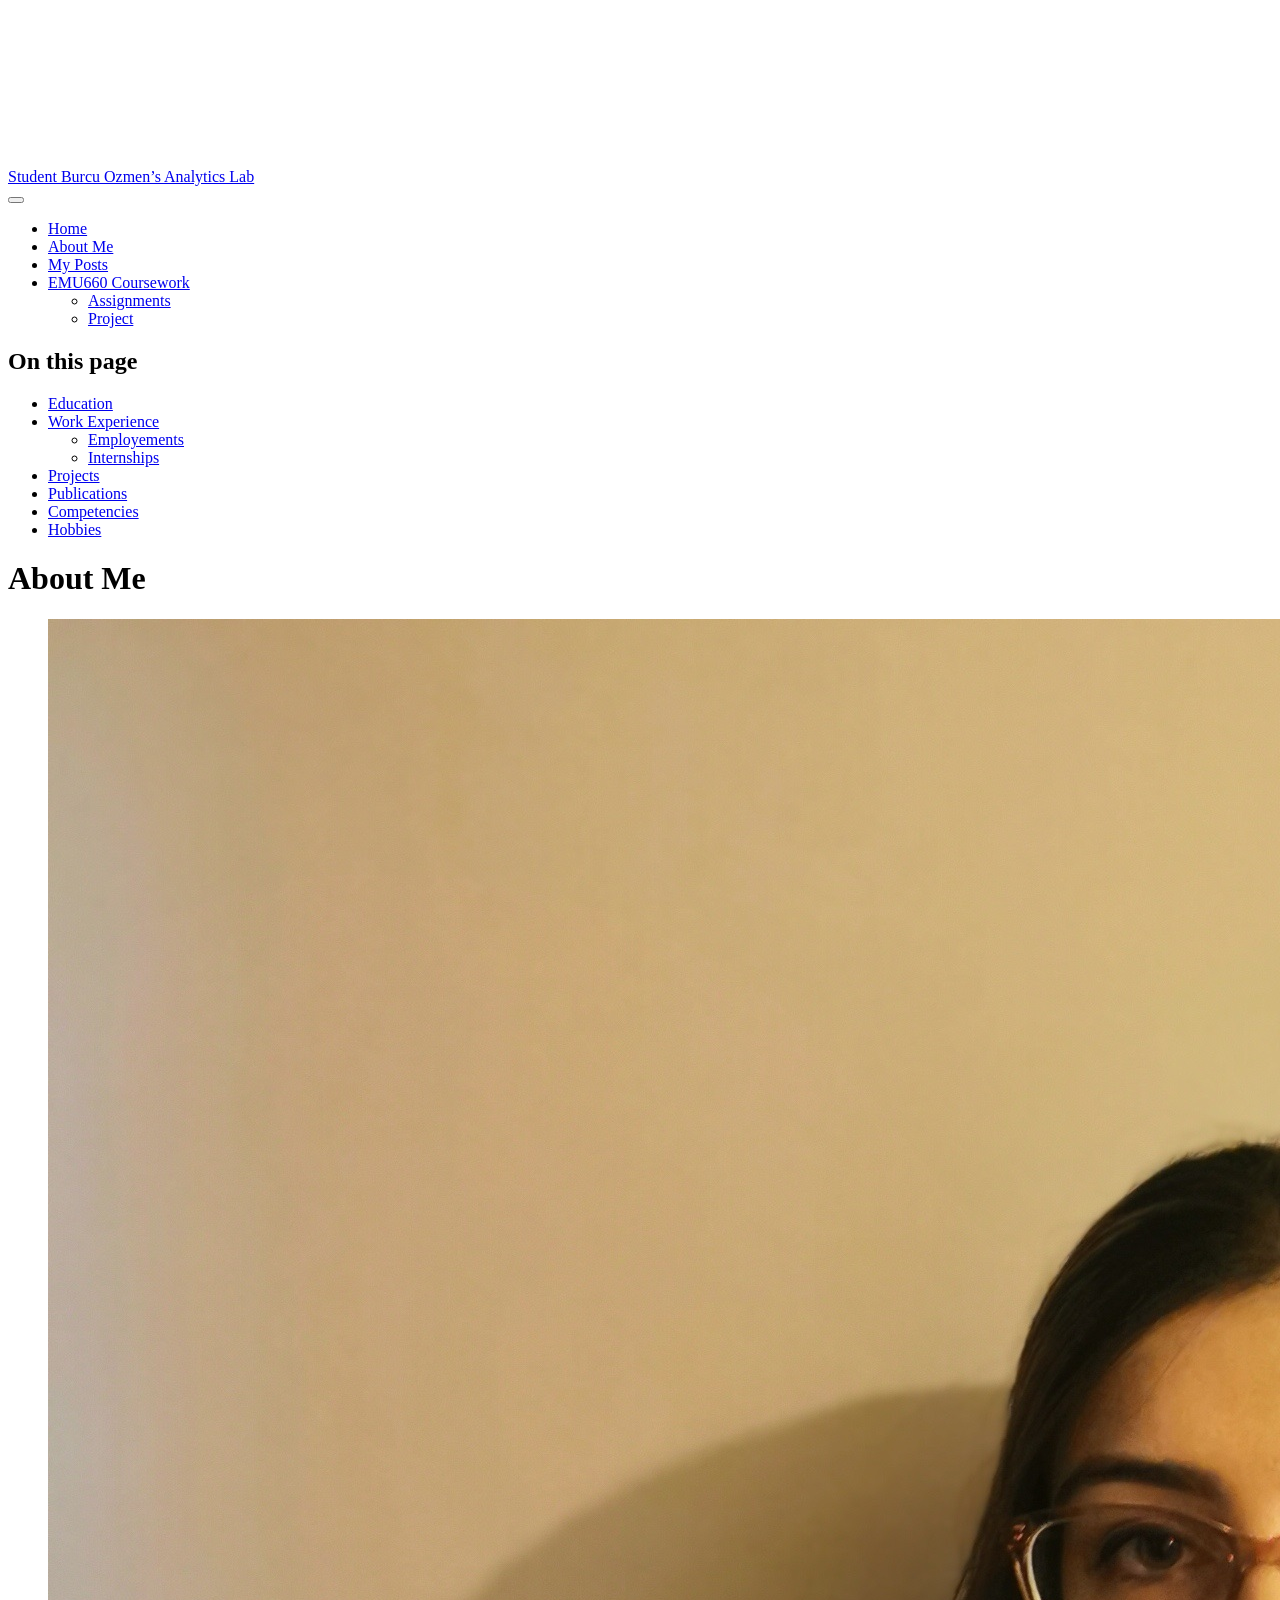
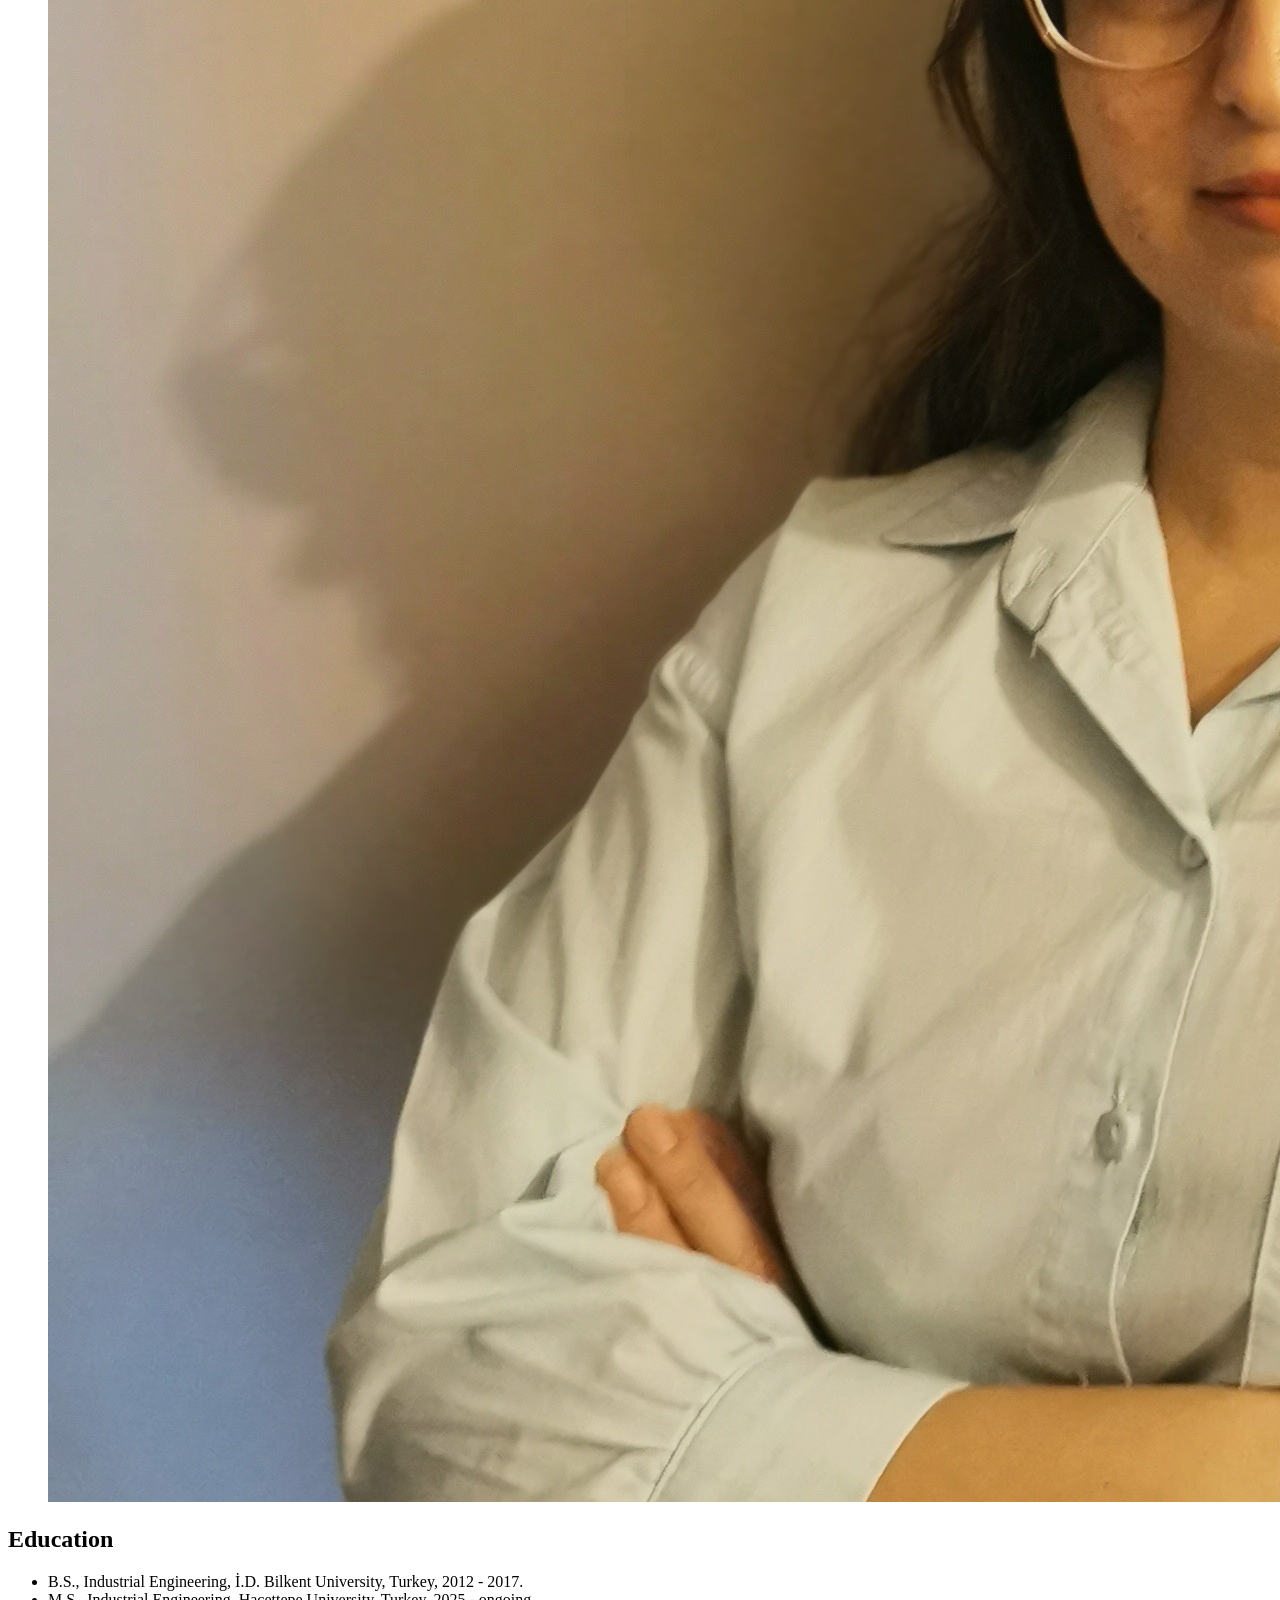
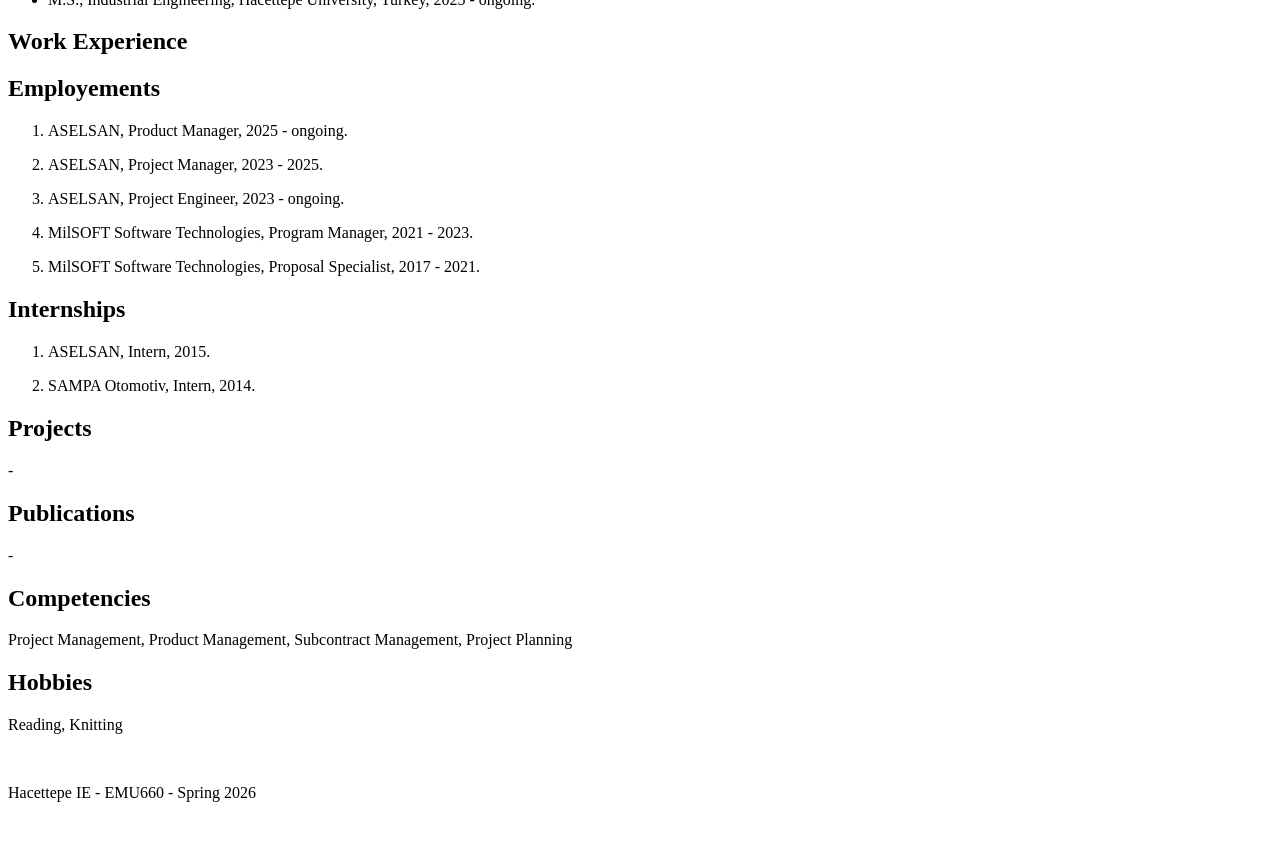
==== docs/about.html @ 6124fc58 "assignment-1 güncellendi." ====
<!DOCTYPE html>
<html xmlns="http://www.w3.org/1999/xhtml" lang="en" xml:lang="en"><head>

<meta charset="utf-8">
<meta name="generator" content="quarto-1.8.25">

<meta name="viewport" content="width=device-width, initial-scale=1.0, user-scalable=yes">


<title>About Me – Student Burcu Ozmen’s Analytics Lab</title>
<style>
code{white-space: pre-wrap;}
span.smallcaps{font-variant: small-caps;}
div.columns{display: flex; gap: min(4vw, 1.5em);}
div.column{flex: auto; overflow-x: auto;}
div.hanging-indent{margin-left: 1.5em; text-indent: -1.5em;}
ul.task-list{list-style: none;}
ul.task-list li input[type="checkbox"] {
  width: 0.8em;
  margin: 0 0.8em 0.2em -1em; /* quarto-specific, see https://github.com/quarto-dev/quarto-cli/issues/4556 */ 
  vertical-align: middle;
}
</style>


<script src="site_libs/quarto-nav/quarto-nav.js"></script>
<script src="site_libs/quarto-nav/headroom.min.js"></script>
<script src="site_libs/clipboard/clipboard.min.js"></script>
<script src="site_libs/quarto-search/autocomplete.umd.js"></script>
<script src="site_libs/quarto-search/fuse.min.js"></script>
<script src="site_libs/quarto-search/quarto-search.js"></script>
<meta name="quarto:offset" content="./">
<script src="site_libs/quarto-html/quarto.js" type="module"></script>
<script src="site_libs/quarto-html/tabsets/tabsets.js" type="module"></script>
<script src="site_libs/quarto-html/axe/axe-check.js" type="module"></script>
<script src="site_libs/quarto-html/popper.min.js"></script>
<script src="site_libs/quarto-html/tippy.umd.min.js"></script>
<script src="site_libs/quarto-html/anchor.min.js"></script>
<link href="site_libs/quarto-html/tippy.css" rel="stylesheet">
<link href="site_libs/quarto-html/quarto-syntax-highlighting-7b89279ff1a6dce999919e0e67d4d9ec.css" rel="stylesheet" class="quarto-color-scheme" id="quarto-text-highlighting-styles">
<link href="site_libs/quarto-html/quarto-syntax-highlighting-dark-707d8167ce6003fca903bfe2be84ab7f.css" rel="stylesheet" class="quarto-color-scheme quarto-color-alternate" id="quarto-text-highlighting-styles">
<link href="site_libs/quarto-html/quarto-syntax-highlighting-7b89279ff1a6dce999919e0e67d4d9ec.css" rel="stylesheet" class="quarto-color-scheme-extra" id="quarto-text-highlighting-styles">
<script src="site_libs/bootstrap/bootstrap.min.js"></script>
<link href="site_libs/bootstrap/bootstrap-icons.css" rel="stylesheet">
<link href="site_libs/bootstrap/bootstrap-1ad0f03c594c87442cb55288c21e62d7.min.css" rel="stylesheet" append-hash="true" class="quarto-color-scheme" id="quarto-bootstrap" data-mode="light">
<link href="site_libs/bootstrap/bootstrap-dark-dfcfe1648b2bc2d0b9b9af5afe7144f6.min.css" rel="stylesheet" append-hash="true" class="quarto-color-scheme quarto-color-alternate" id="quarto-bootstrap" data-mode="dark">
<link href="site_libs/bootstrap/bootstrap-1ad0f03c594c87442cb55288c21e62d7.min.css" rel="stylesheet" append-hash="true" class="quarto-color-scheme-extra" id="quarto-bootstrap" data-mode="light">
<script id="quarto-search-options" type="application/json">{
  "location": "navbar",
  "copy-button": false,
  "collapse-after": 3,
  "panel-placement": "end",
  "type": "overlay",
  "limit": 50,
  "keyboard-shortcut": [
    "f",
    "/",
    "s"
  ],
  "show-item-context": false,
  "language": {
    "search-no-results-text": "No results",
    "search-matching-documents-text": "matching documents",
    "search-copy-link-title": "Copy link to search",
    "search-hide-matches-text": "Hide additional matches",
    "search-more-match-text": "more match in this document",
    "search-more-matches-text": "more matches in this document",
    "search-clear-button-title": "Clear",
    "search-text-placeholder": "",
    "search-detached-cancel-button-title": "Cancel",
    "search-submit-button-title": "Submit",
    "search-label": "Search"
  }
}</script>


<link rel="stylesheet" href="styles.css">
</head>

<body class="docked nav-fixed quarto-light"><script id="quarto-html-before-body" type="application/javascript">
    const toggleBodyColorMode = (bsSheetEl) => {
      const mode = bsSheetEl.getAttribute("data-mode");
      const bodyEl = window.document.querySelector("body");
      if (mode === "dark") {
        bodyEl.classList.add("quarto-dark");
        bodyEl.classList.remove("quarto-light");
      } else {
        bodyEl.classList.add("quarto-light");
        bodyEl.classList.remove("quarto-dark");
      }
    }
    const toggleBodyColorPrimary = () => {
      const bsSheetEl = window.document.querySelector("link#quarto-bootstrap:not([rel=disabled-stylesheet])");
      if (bsSheetEl) {
        toggleBodyColorMode(bsSheetEl);
      }
    }
    const setColorSchemeToggle = (alternate) => {
      const toggles = window.document.querySelectorAll('.quarto-color-scheme-toggle');
      for (let i=0; i < toggles.length; i++) {
        const toggle = toggles[i];
        if (toggle) {
          if (alternate) {
            toggle.classList.add("alternate");
          } else {
            toggle.classList.remove("alternate");
          }
        }
      }
    };
    const toggleColorMode = (alternate) => {
      // Switch the stylesheets
      const primaryStylesheets = window.document.querySelectorAll('link.quarto-color-scheme:not(.quarto-color-alternate)');
      const alternateStylesheets = window.document.querySelectorAll('link.quarto-color-scheme.quarto-color-alternate');
      manageTransitions('#quarto-margin-sidebar .nav-link', false);
      if (alternate) {
        // note: dark is layered on light, we don't disable primary!
        enableStylesheet(alternateStylesheets);
        for (const sheetNode of alternateStylesheets) {
          if (sheetNode.id === "quarto-bootstrap") {
            toggleBodyColorMode(sheetNode);
          }
        }
      } else {
        disableStylesheet(alternateStylesheets);
        enableStylesheet(primaryStylesheets)
        toggleBodyColorPrimary();
      }
      manageTransitions('#quarto-margin-sidebar .nav-link', true);
      // Switch the toggles
      setColorSchemeToggle(alternate)
      // Hack to workaround the fact that safari doesn't
      // properly recolor the scrollbar when toggling (#1455)
      if (navigator.userAgent.indexOf('Safari') > 0 && navigator.userAgent.indexOf('Chrome') == -1) {
        manageTransitions("body", false);
        window.scrollTo(0, 1);
        setTimeout(() => {
          window.scrollTo(0, 0);
          manageTransitions("body", true);
        }, 40);
      }
    }
    const disableStylesheet = (stylesheets) => {
      for (let i=0; i < stylesheets.length; i++) {
        const stylesheet = stylesheets[i];
        stylesheet.rel = 'disabled-stylesheet';
      }
    }
    const enableStylesheet = (stylesheets) => {
      for (let i=0; i < stylesheets.length; i++) {
        const stylesheet = stylesheets[i];
        if(stylesheet.rel !== 'stylesheet') { // for Chrome, which will still FOUC without this check
          stylesheet.rel = 'stylesheet';
        }
      }
    }
    const manageTransitions = (selector, allowTransitions) => {
      const els = window.document.querySelectorAll(selector);
      for (let i=0; i < els.length; i++) {
        const el = els[i];
        if (allowTransitions) {
          el.classList.remove('notransition');
        } else {
          el.classList.add('notransition');
        }
      }
    }
    const isFileUrl = () => {
      return window.location.protocol === 'file:';
    }
    const hasAlternateSentinel = () => {
      let styleSentinel = getColorSchemeSentinel();
      if (styleSentinel !== null) {
        return styleSentinel === "alternate";
      } else {
        return false;
      }
    }
    const setStyleSentinel = (alternate) => {
      const value = alternate ? "alternate" : "default";
      if (!isFileUrl()) {
        window.localStorage.setItem("quarto-color-scheme", value);
      } else {
        localAlternateSentinel = value;
      }
    }
    const getColorSchemeSentinel = () => {
      if (!isFileUrl()) {
        const storageValue = window.localStorage.getItem("quarto-color-scheme");
        return storageValue != null ? storageValue : localAlternateSentinel;
      } else {
        return localAlternateSentinel;
      }
    }
    const toggleGiscusIfUsed = (isAlternate, darkModeDefault) => {
      const baseTheme = document.querySelector('#giscus-base-theme')?.value ?? 'light';
      const alternateTheme = document.querySelector('#giscus-alt-theme')?.value ?? 'dark';
      let newTheme = '';
      if(authorPrefersDark) {
        newTheme = isAlternate ? baseTheme : alternateTheme;
      } else {
        newTheme = isAlternate ? alternateTheme : baseTheme;
      }
      const changeGiscusTheme = () => {
        // From: https://github.com/giscus/giscus/issues/336
        const sendMessage = (message) => {
          const iframe = document.querySelector('iframe.giscus-frame');
          if (!iframe) return;
          iframe.contentWindow.postMessage({ giscus: message }, 'https://giscus.app');
        }
        sendMessage({
          setConfig: {
            theme: newTheme
          }
        });
      }
      const isGiscussLoaded = window.document.querySelector('iframe.giscus-frame') !== null;
      if (isGiscussLoaded) {
        changeGiscusTheme();
      }
    };
    const authorPrefersDark = false;
    const darkModeDefault = authorPrefersDark;
      document.querySelector('link#quarto-text-highlighting-styles.quarto-color-scheme-extra').rel = 'disabled-stylesheet';
      document.querySelector('link#quarto-bootstrap.quarto-color-scheme-extra').rel = 'disabled-stylesheet';
    let localAlternateSentinel = darkModeDefault ? 'alternate' : 'default';
    // Dark / light mode switch
    window.quartoToggleColorScheme = () => {
      // Read the current dark / light value
      let toAlternate = !hasAlternateSentinel();
      toggleColorMode(toAlternate);
      setStyleSentinel(toAlternate);
      toggleGiscusIfUsed(toAlternate, darkModeDefault);
      window.dispatchEvent(new Event('resize'));
    };
    // Switch to dark mode if need be
    if (hasAlternateSentinel()) {
      toggleColorMode(true);
    } else {
      toggleColorMode(false);
    }
  </script>

<div id="quarto-search-results"></div>
  <header id="quarto-header" class="headroom fixed-top">
    <nav class="navbar navbar-expand-lg " data-bs-theme="dark">
      <div class="navbar-container container-fluid">
      <div class="navbar-brand-container mx-auto">
    <a href="./index.html" class="navbar-brand navbar-brand-logo">
    </a>
    <a class="navbar-brand" href="./index.html">
    <span class="navbar-title">Student Burcu Ozmen’s Analytics Lab</span>
    </a>
  </div>
            <div id="quarto-search" class="" title="Search"></div>
          <button class="navbar-toggler" type="button" data-bs-toggle="collapse" data-bs-target="#navbarCollapse" aria-controls="navbarCollapse" role="menu" aria-expanded="false" aria-label="Toggle navigation" onclick="if (window.quartoToggleHeadroom) { window.quartoToggleHeadroom(); }">
  <span class="navbar-toggler-icon"></span>
</button>
          <div class="collapse navbar-collapse" id="navbarCollapse">
            <ul class="navbar-nav navbar-nav-scroll me-auto">
  <li class="nav-item">
    <a class="nav-link" href="./index.html"> 
<span class="menu-text">Home</span></a>
  </li>  
  <li class="nav-item">
    <a class="nav-link active" href="./about.html" aria-current="page"> 
<span class="menu-text">About Me</span></a>
  </li>  
  <li class="nav-item">
    <a class="nav-link" href="./posts.html"> 
<span class="menu-text">My Posts</span></a>
  </li>  
  <li class="nav-item dropdown ">
    <a class="nav-link dropdown-toggle" href="#" id="nav-menu-emu660-coursework" role="link" data-bs-toggle="dropdown" aria-expanded="false">
 <span class="menu-text">EMU660 Coursework</span>
    </a>
    <ul class="dropdown-menu" aria-labelledby="nav-menu-emu660-coursework">    
        <li>
    <a class="dropdown-item" href="./assignments.html">
 <span class="dropdown-text">Assignments</span></a>
  </li>  
        <li>
    <a class="dropdown-item" href="./project.html">
 <span class="dropdown-text">Project</span></a>
  </li>  
    </ul>
  </li>
</ul>
          </div> <!-- /navcollapse -->
            <div class="quarto-navbar-tools tools-wide">
    <a href="https://github.com/BurcuuOzmenn" title="" class="quarto-navigation-tool px-1" aria-label=""><i class="bi bi-github"></i></a>
    <a href="https://linkedin.com/in/burcuozmen" title="" class="quarto-navigation-tool px-1" aria-label=""><i class="bi bi-linkedin"></i></a>
  <a href="" class="quarto-color-scheme-toggle quarto-navigation-tool  px-1" onclick="window.quartoToggleColorScheme(); return false;" title="Toggle dark mode"><i class="bi"></i></a>
</div>
      </div> <!-- /container-fluid -->
    </nav>
</header>
<!-- content -->
<div id="quarto-content" class="quarto-container page-columns page-rows-contents page-layout-article page-navbar">
<!-- sidebar -->
  <nav id="quarto-sidebar" class="sidebar collapse collapse-horizontal quarto-sidebar-collapse-item sidebar-navigation docked overflow-auto">
    <nav id="TOC" role="doc-toc" class="toc-active">
    <h2 id="toc-title">On this page</h2>
   
  <ul>
  <li><a href="#education" id="toc-education" class="nav-link active" data-scroll-target="#education">Education</a></li>
  <li><a href="#work-experience" id="toc-work-experience" class="nav-link" data-scroll-target="#work-experience">Work Experience</a>
  <ul class="collapse">
  <li><a href="#employements" id="toc-employements" class="nav-link" data-scroll-target="#employements">Employements</a></li>
  <li><a href="#internships" id="toc-internships" class="nav-link" data-scroll-target="#internships">Internships</a></li>
  </ul></li>
  <li><a href="#projects" id="toc-projects" class="nav-link" data-scroll-target="#projects">Projects</a></li>
  <li><a href="#publications" id="toc-publications" class="nav-link" data-scroll-target="#publications">Publications</a></li>
  <li><a href="#competencies" id="toc-competencies" class="nav-link" data-scroll-target="#competencies">Competencies</a></li>
  <li><a href="#hobbies" id="toc-hobbies" class="nav-link" data-scroll-target="#hobbies">Hobbies</a></li>
  </ul>
</nav>
</nav>
<div id="quarto-sidebar-glass" class="quarto-sidebar-collapse-item" data-bs-toggle="collapse" data-bs-target=".quarto-sidebar-collapse-item"></div>
<!-- margin-sidebar -->
    <div id="quarto-margin-sidebar" class="sidebar margin-sidebar zindex-bottom">
    </div>
<!-- main -->
<main class="content" id="quarto-document-content">


<header id="title-block-header" class="quarto-title-block default">
<div class="quarto-title">
<h1 class="title">About Me</h1>
</div>



<div class="quarto-title-meta">

    
  
    
  </div>
  


</header>


<div class="quarto-figure quarto-figure-center">
<figure class="figure">
<p><img src="images/foto.jpg" class="img-fluid quarto-figure quarto-figure-center figure-img"></p>
</figure>
</div>
<section id="education" class="level1">
<h1>Education</h1>
<ul>
<li>B.S., Industrial Engineering, İ.D. Bilkent University, Turkey, 2012 - 2017.</li>
<li>M.S., Industrial Engineering, Hacettepe University, Turkey, 2025 - ongoing.</li>
</ul>
</section>
<section id="work-experience" class="level1">
<h1>Work Experience</h1>
<section id="employements" class="level2">
<h2 class="anchored" data-anchor-id="employements">Employements</h2>
<ol type="1">
<li><p>ASELSAN, Product Manager, 2025 - ongoing.</p></li>
<li><p>ASELSAN, Project Manager, 2023 - 2025.</p></li>
<li><p>ASELSAN, Project Engineer, 2023 - ongoing.</p></li>
<li><p>MilSOFT Software Technologies, Program Manager, 2021 - 2023.</p></li>
<li><p>MilSOFT Software Technologies, Proposal Specialist, 2017 - 2021.</p></li>
</ol>
</section>
<section id="internships" class="level2">
<h2 class="anchored" data-anchor-id="internships">Internships</h2>
<ol type="1">
<li><p>ASELSAN, Intern, 2015.</p></li>
<li><p>SAMPA Otomotiv, Intern, 2014.</p></li>
</ol>
</section>
</section>
<section id="projects" class="level1">
<h1>Projects</h1>
<p>-</p>
</section>
<section id="publications" class="level1">
<h1>Publications</h1>
<p>-</p>
</section>
<section id="competencies" class="level1">
<h1>Competencies</h1>
<p>Project Management, Product Management, Subcontract Management, Project Planning</p>
</section>
<section id="hobbies" class="level1">
<h1>Hobbies</h1>
<p>Reading, Knitting</p>


</section>

<a onclick="window.scrollTo(0, 0); return false;" role="button" id="quarto-back-to-top"><i class="bi bi-arrow-up"></i> Back to top</a></main> <!-- /main -->
<script id="quarto-html-after-body" type="application/javascript">
  window.document.addEventListener("DOMContentLoaded", function (event) {
    // Ensure there is a toggle, if there isn't float one in the top right
    if (window.document.querySelector('.quarto-color-scheme-toggle') === null) {
      const a = window.document.createElement('a');
      a.classList.add('top-right');
      a.classList.add('quarto-color-scheme-toggle');
      a.href = "";
      a.onclick = function() { try { window.quartoToggleColorScheme(); } catch {} return false; };
      const i = window.document.createElement("i");
      i.classList.add('bi');
      a.appendChild(i);
      window.document.body.appendChild(a);
    }
    setColorSchemeToggle(hasAlternateSentinel())
    const icon = "";
    const anchorJS = new window.AnchorJS();
    anchorJS.options = {
      placement: 'right',
      icon: icon
    };
    anchorJS.add('.anchored');
    const isCodeAnnotation = (el) => {
      for (const clz of el.classList) {
        if (clz.startsWith('code-annotation-')) {                     
          return true;
        }
      }
      return false;
    }
    const onCopySuccess = function(e) {
      // button target
      const button = e.trigger;
      // don't keep focus
      button.blur();
      // flash "checked"
      button.classList.add('code-copy-button-checked');
      var currentTitle = button.getAttribute("title");
      button.setAttribute("title", "Copied!");
      let tooltip;
      if (window.bootstrap) {
        button.setAttribute("data-bs-toggle", "tooltip");
        button.setAttribute("data-bs-placement", "left");
        button.setAttribute("data-bs-title", "Copied!");
        tooltip = new bootstrap.Tooltip(button, 
          { trigger: "manual", 
            customClass: "code-copy-button-tooltip",
            offset: [0, -8]});
        tooltip.show();    
      }
      setTimeout(function() {
        if (tooltip) {
          tooltip.hide();
          button.removeAttribute("data-bs-title");
          button.removeAttribute("data-bs-toggle");
          button.removeAttribute("data-bs-placement");
        }
        button.setAttribute("title", currentTitle);
        button.classList.remove('code-copy-button-checked');
      }, 1000);
      // clear code selection
      e.clearSelection();
    }
    const getTextToCopy = function(trigger) {
      const outerScaffold = trigger.parentElement.cloneNode(true);
      const codeEl = outerScaffold.querySelector('code');
      for (const childEl of codeEl.children) {
        if (isCodeAnnotation(childEl)) {
          childEl.remove();
        }
      }
      return codeEl.innerText;
    }
    const clipboard = new window.ClipboardJS('.code-copy-button:not([data-in-quarto-modal])', {
      text: getTextToCopy
    });
    clipboard.on('success', onCopySuccess);
    if (window.document.getElementById('quarto-embedded-source-code-modal')) {
      const clipboardModal = new window.ClipboardJS('.code-copy-button[data-in-quarto-modal]', {
        text: getTextToCopy,
        container: window.document.getElementById('quarto-embedded-source-code-modal')
      });
      clipboardModal.on('success', onCopySuccess);
    }
      var localhostRegex = new RegExp(/^(?:http|https):\/\/localhost\:?[0-9]*\//);
      var mailtoRegex = new RegExp(/^mailto:/);
        var filterRegex = new RegExp('/' + window.location.host + '/');
      var isInternal = (href) => {
          return filterRegex.test(href) || localhostRegex.test(href) || mailtoRegex.test(href);
      }
      // Inspect non-navigation links and adorn them if external
     var links = window.document.querySelectorAll('a[href]:not(.nav-link):not(.navbar-brand):not(.toc-action):not(.sidebar-link):not(.sidebar-item-toggle):not(.pagination-link):not(.no-external):not([aria-hidden]):not(.dropdown-item):not(.quarto-navigation-tool):not(.about-link)');
      for (var i=0; i<links.length; i++) {
        const link = links[i];
        if (!isInternal(link.href)) {
          // undo the damage that might have been done by quarto-nav.js in the case of
          // links that we want to consider external
          if (link.dataset.originalHref !== undefined) {
            link.href = link.dataset.originalHref;
          }
        }
      }
    function tippyHover(el, contentFn, onTriggerFn, onUntriggerFn) {
      const config = {
        allowHTML: true,
        maxWidth: 500,
        delay: 100,
        arrow: false,
        appendTo: function(el) {
            return el.parentElement;
        },
        interactive: true,
        interactiveBorder: 10,
        theme: 'quarto',
        placement: 'bottom-start',
      };
      if (contentFn) {
        config.content = contentFn;
      }
      if (onTriggerFn) {
        config.onTrigger = onTriggerFn;
      }
      if (onUntriggerFn) {
        config.onUntrigger = onUntriggerFn;
      }
      window.tippy(el, config); 
    }
    const noterefs = window.document.querySelectorAll('a[role="doc-noteref"]');
    for (var i=0; i<noterefs.length; i++) {
      const ref = noterefs[i];
      tippyHover(ref, function() {
        // use id or data attribute instead here
        let href = ref.getAttribute('data-footnote-href') || ref.getAttribute('href');
        try { href = new URL(href).hash; } catch {}
        const id = href.replace(/^#\/?/, "");
        const note = window.document.getElementById(id);
        if (note) {
          return note.innerHTML;
        } else {
          return "";
        }
      });
    }
    const xrefs = window.document.querySelectorAll('a.quarto-xref');
    const processXRef = (id, note) => {
      // Strip column container classes
      const stripColumnClz = (el) => {
        el.classList.remove("page-full", "page-columns");
        if (el.children) {
          for (const child of el.children) {
            stripColumnClz(child);
          }
        }
      }
      stripColumnClz(note)
      if (id === null || id.startsWith('sec-')) {
        // Special case sections, only their first couple elements
        const container = document.createElement("div");
        if (note.children && note.children.length > 2) {
          container.appendChild(note.children[0].cloneNode(true));
          for (let i = 1; i < note.children.length; i++) {
            const child = note.children[i];
            if (child.tagName === "P" && child.innerText === "") {
              continue;
            } else {
              container.appendChild(child.cloneNode(true));
              break;
            }
          }
          if (window.Quarto?.typesetMath) {
            window.Quarto.typesetMath(container);
          }
          return container.innerHTML
        } else {
          if (window.Quarto?.typesetMath) {
            window.Quarto.typesetMath(note);
          }
          return note.innerHTML;
        }
      } else {
        // Remove any anchor links if they are present
        const anchorLink = note.querySelector('a.anchorjs-link');
        if (anchorLink) {
          anchorLink.remove();
        }
        if (window.Quarto?.typesetMath) {
          window.Quarto.typesetMath(note);
        }
        if (note.classList.contains("callout")) {
          return note.outerHTML;
        } else {
          return note.innerHTML;
        }
      }
    }
    for (var i=0; i<xrefs.length; i++) {
      const xref = xrefs[i];
      tippyHover(xref, undefined, function(instance) {
        instance.disable();
        let url = xref.getAttribute('href');
        let hash = undefined; 
        if (url.startsWith('#')) {
          hash = url;
        } else {
          try { hash = new URL(url).hash; } catch {}
        }
        if (hash) {
          const id = hash.replace(/^#\/?/, "");
          const note = window.document.getElementById(id);
          if (note !== null) {
            try {
              const html = processXRef(id, note.cloneNode(true));
              instance.setContent(html);
            } finally {
              instance.enable();
              instance.show();
            }
          } else {
            // See if we can fetch this
            fetch(url.split('#')[0])
            .then(res => res.text())
            .then(html => {
              const parser = new DOMParser();
              const htmlDoc = parser.parseFromString(html, "text/html");
              const note = htmlDoc.getElementById(id);
              if (note !== null) {
                const html = processXRef(id, note);
                instance.setContent(html);
              } 
            }).finally(() => {
              instance.enable();
              instance.show();
            });
          }
        } else {
          // See if we can fetch a full url (with no hash to target)
          // This is a special case and we should probably do some content thinning / targeting
          fetch(url)
          .then(res => res.text())
          .then(html => {
            const parser = new DOMParser();
            const htmlDoc = parser.parseFromString(html, "text/html");
            const note = htmlDoc.querySelector('main.content');
            if (note !== null) {
              // This should only happen for chapter cross references
              // (since there is no id in the URL)
              // remove the first header
              if (note.children.length > 0 && note.children[0].tagName === "HEADER") {
                note.children[0].remove();
              }
              const html = processXRef(null, note);
              instance.setContent(html);
            } 
          }).finally(() => {
            instance.enable();
            instance.show();
          });
        }
      }, function(instance) {
      });
    }
        let selectedAnnoteEl;
        const selectorForAnnotation = ( cell, annotation) => {
          let cellAttr = 'data-code-cell="' + cell + '"';
          let lineAttr = 'data-code-annotation="' +  annotation + '"';
          const selector = 'span[' + cellAttr + '][' + lineAttr + ']';
          return selector;
        }
        const selectCodeLines = (annoteEl) => {
          const doc = window.document;
          const targetCell = annoteEl.getAttribute("data-target-cell");
          const targetAnnotation = annoteEl.getAttribute("data-target-annotation");
          const annoteSpan = window.document.querySelector(selectorForAnnotation(targetCell, targetAnnotation));
          const lines = annoteSpan.getAttribute("data-code-lines").split(",");
          const lineIds = lines.map((line) => {
            return targetCell + "-" + line;
          })
          let top = null;
          let height = null;
          let parent = null;
          if (lineIds.length > 0) {
              //compute the position of the single el (top and bottom and make a div)
              const el = window.document.getElementById(lineIds[0]);
              top = el.offsetTop;
              height = el.offsetHeight;
              parent = el.parentElement.parentElement;
            if (lineIds.length > 1) {
              const lastEl = window.document.getElementById(lineIds[lineIds.length - 1]);
              const bottom = lastEl.offsetTop + lastEl.offsetHeight;
              height = bottom - top;
            }
            if (top !== null && height !== null && parent !== null) {
              // cook up a div (if necessary) and position it 
              let div = window.document.getElementById("code-annotation-line-highlight");
              if (div === null) {
                div = window.document.createElement("div");
                div.setAttribute("id", "code-annotation-line-highlight");
                div.style.position = 'absolute';
                parent.appendChild(div);
              }
              div.style.top = top - 2 + "px";
              div.style.height = height + 4 + "px";
              div.style.left = 0;
              let gutterDiv = window.document.getElementById("code-annotation-line-highlight-gutter");
              if (gutterDiv === null) {
                gutterDiv = window.document.createElement("div");
                gutterDiv.setAttribute("id", "code-annotation-line-highlight-gutter");
                gutterDiv.style.position = 'absolute';
                const codeCell = window.document.getElementById(targetCell);
                const gutter = codeCell.querySelector('.code-annotation-gutter');
                gutter.appendChild(gutterDiv);
              }
              gutterDiv.style.top = top - 2 + "px";
              gutterDiv.style.height = height + 4 + "px";
            }
            selectedAnnoteEl = annoteEl;
          }
        };
        const unselectCodeLines = () => {
          const elementsIds = ["code-annotation-line-highlight", "code-annotation-line-highlight-gutter"];
          elementsIds.forEach((elId) => {
            const div = window.document.getElementById(elId);
            if (div) {
              div.remove();
            }
          });
          selectedAnnoteEl = undefined;
        };
          // Handle positioning of the toggle
      window.addEventListener(
        "resize",
        throttle(() => {
          elRect = undefined;
          if (selectedAnnoteEl) {
            selectCodeLines(selectedAnnoteEl);
          }
        }, 10)
      );
      function throttle(fn, ms) {
      let throttle = false;
      let timer;
        return (...args) => {
          if(!throttle) { // first call gets through
              fn.apply(this, args);
              throttle = true;
          } else { // all the others get throttled
              if(timer) clearTimeout(timer); // cancel #2
              timer = setTimeout(() => {
                fn.apply(this, args);
                timer = throttle = false;
              }, ms);
          }
        };
      }
        // Attach click handler to the DT
        const annoteDls = window.document.querySelectorAll('dt[data-target-cell]');
        for (const annoteDlNode of annoteDls) {
          annoteDlNode.addEventListener('click', (event) => {
            const clickedEl = event.target;
            if (clickedEl !== selectedAnnoteEl) {
              unselectCodeLines();
              const activeEl = window.document.querySelector('dt[data-target-cell].code-annotation-active');
              if (activeEl) {
                activeEl.classList.remove('code-annotation-active');
              }
              selectCodeLines(clickedEl);
              clickedEl.classList.add('code-annotation-active');
            } else {
              // Unselect the line
              unselectCodeLines();
              clickedEl.classList.remove('code-annotation-active');
            }
          });
        }
    const findCites = (el) => {
      const parentEl = el.parentElement;
      if (parentEl) {
        const cites = parentEl.dataset.cites;
        if (cites) {
          return {
            el,
            cites: cites.split(' ')
          };
        } else {
          return findCites(el.parentElement)
        }
      } else {
        return undefined;
      }
    };
    var bibliorefs = window.document.querySelectorAll('a[role="doc-biblioref"]');
    for (var i=0; i<bibliorefs.length; i++) {
      const ref = bibliorefs[i];
      const citeInfo = findCites(ref);
      if (citeInfo) {
        tippyHover(citeInfo.el, function() {
          var popup = window.document.createElement('div');
          citeInfo.cites.forEach(function(cite) {
            var citeDiv = window.document.createElement('div');
            citeDiv.classList.add('hanging-indent');
            citeDiv.classList.add('csl-entry');
            var biblioDiv = window.document.getElementById('ref-' + cite);
            if (biblioDiv) {
              citeDiv.innerHTML = biblioDiv.innerHTML;
            }
            popup.appendChild(citeDiv);
          });
          return popup.innerHTML;
        });
      }
    }
  });
  </script>
</div> <!-- /content -->
<footer class="footer">
  <div class="nav-footer">
    <div class="nav-footer-left">
      &nbsp;
    </div>   
    <div class="nav-footer-center">
<p>Hacettepe IE - EMU660 - Spring 2026</p>
</div>
    <div class="nav-footer-right">
      &nbsp;
    </div>
  </div>
</footer>




</body></html>
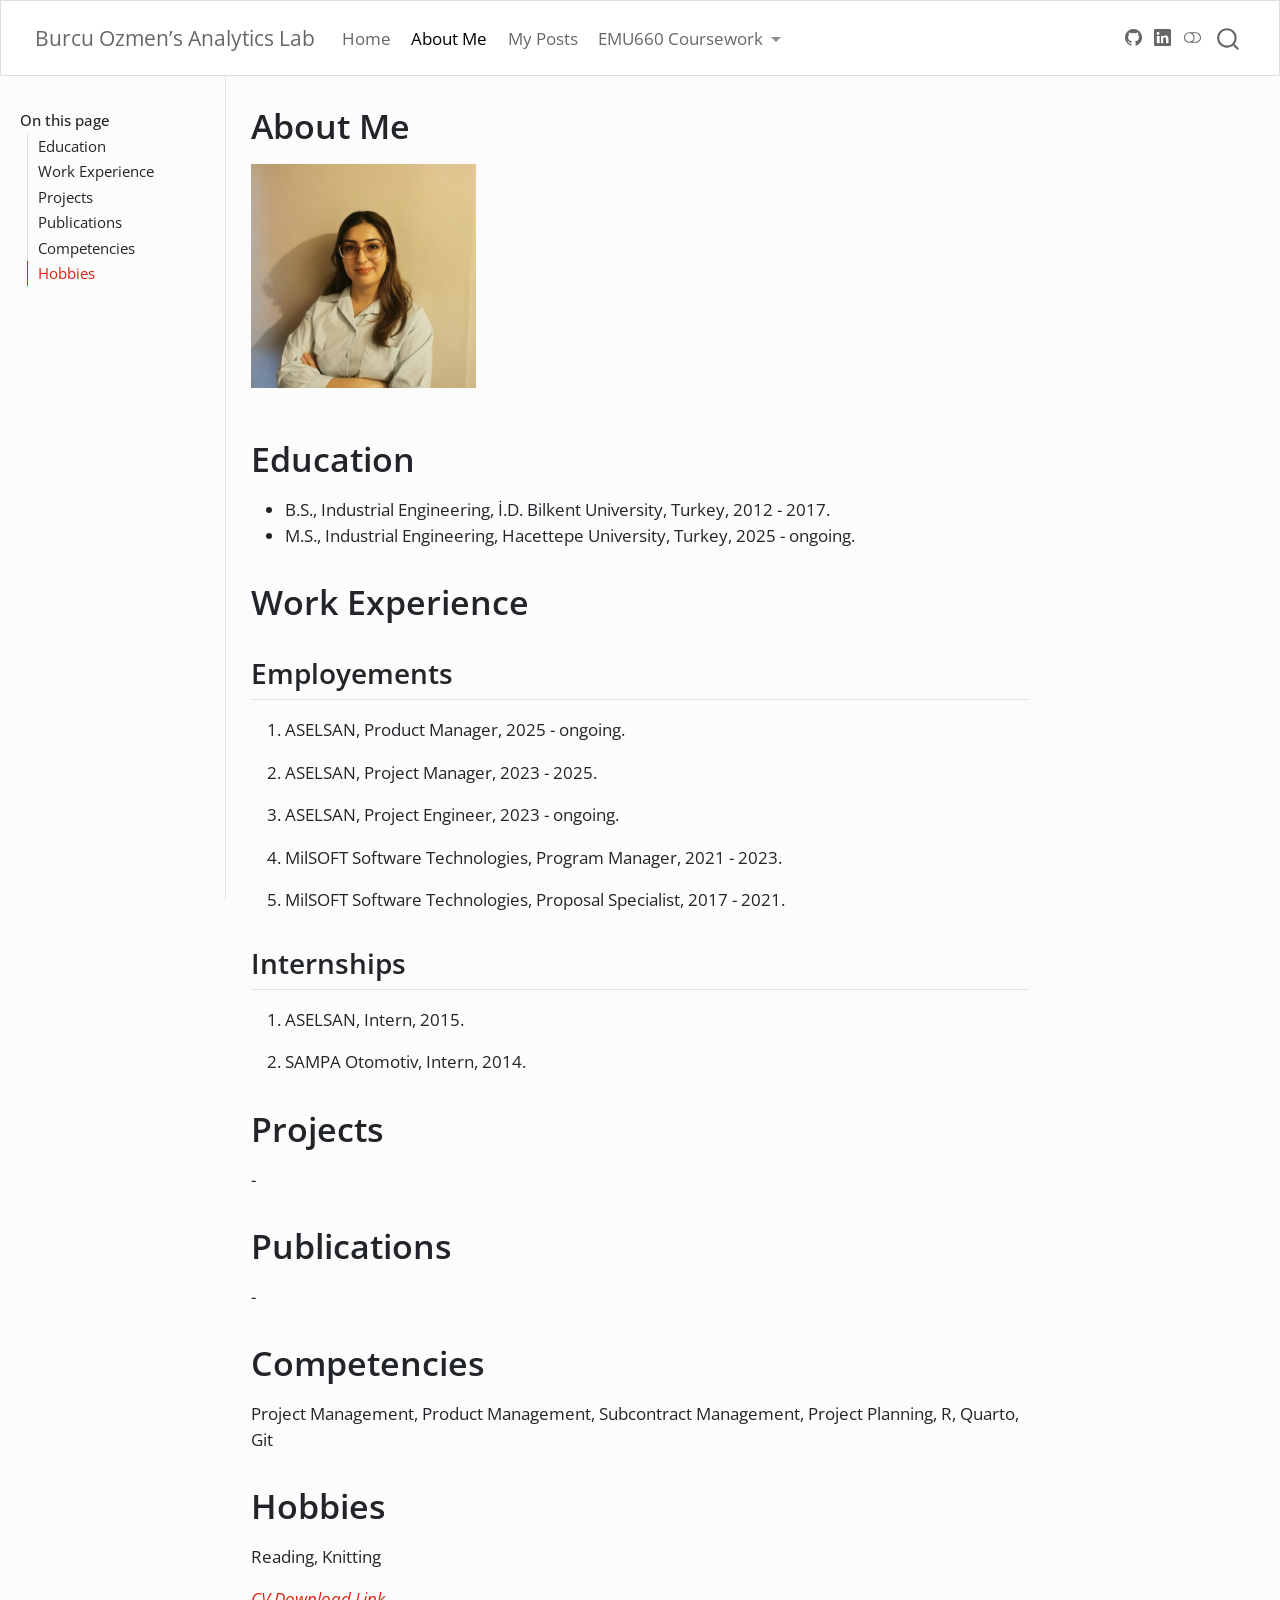
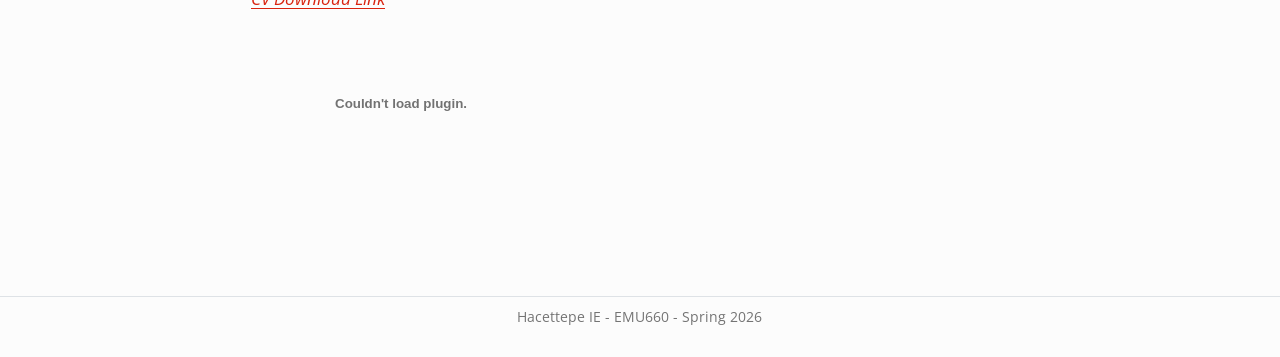
==== commit d2a3ddf2: "düzenlemeler yapıldı" ====
--- a/docs/about.html
+++ b/docs/about.html
@@ -7,7 +7,7 @@
 <meta name="viewport" content="width=device-width, initial-scale=1.0, user-scalable=yes">
 
 
-<title>About Me – Student Burcu Ozmen’s Analytics Lab</title>
+<title>About Me – Burcu Ozmen’s Analytics Lab</title>
 <style>
 code{white-space: pre-wrap;}
 span.smallcaps{font-variant: small-caps;}
@@ -249,7 +249,7 @@
     <a href="./index.html" class="navbar-brand navbar-brand-logo">
     </a>
     <a class="navbar-brand" href="./index.html">
-    <span class="navbar-title">Student Burcu Ozmen’s Analytics Lab</span>
+    <span class="navbar-title">Burcu Ozmen’s Analytics Lab</span>
     </a>
   </div>
             <div id="quarto-search" class="" title="Search"></div>
@@ -343,9 +343,9 @@
 </header>
 
 
-<div class="quarto-figure quarto-figure-center">
+<div class="quarto-figure quarto-figure-left">
 <figure class="figure">
-<p><img src="images/foto.jpg" class="img-fluid quarto-figure quarto-figure-center figure-img"></p>
+<p><img src="assets/images/foto.jpg" class="img-fluid quarto-figure quarto-figure-left figure-img" width="225"></p>
 </figure>
 </div>
 <section id="education" class="level1">
@@ -385,11 +385,17 @@
 </section>
 <section id="competencies" class="level1">
 <h1>Competencies</h1>
-<p>Project Management, Product Management, Subcontract Management, Project Planning</p>
+<p>Project Management, Product Management, Subcontract Management, Project Planning, R, Quarto, Git</p>
 </section>
 <section id="hobbies" class="level1">
 <h1>Hobbies</h1>
 <p>Reading, Knitting</p>
+<p><a href="assets/BurcuOzmen_CV.pdf" target="_blank" title="CV Download Link"><u><em>CV Download Link</em></u></a></p>
+<div class="quarto-figure quarto-figure-left">
+<figure class="figure">
+<p><embed src="assets/BurcuOzmen_CV.pdf" class="img-fluid quarto-figure quarto-figure-left" alt="Burcu Ozmen cv"></p>
+</figure>
+</div>
 
 
 </section>
--- a/docs/site_libs/quarto-html/quarto-syntax-highlighting-7b89279ff1a6dce999919e0e67d4d9ec.css
+++ b/docs/site_libs/quarto-html/quarto-syntax-highlighting-7b89279ff1a6dce999919e0e67d4d9ec.css
@@ -0,0 +1,236 @@
+/* quarto syntax highlight colors */
+:root {
+  --quarto-hl-ot-color: #003B4F;
+  --quarto-hl-at-color: #657422;
+  --quarto-hl-ss-color: #20794D;
+  --quarto-hl-an-color: #5E5E5E;
+  --quarto-hl-fu-color: #4758AB;
+  --quarto-hl-st-color: #20794D;
+  --quarto-hl-cf-color: #003B4F;
+  --quarto-hl-op-color: #5E5E5E;
+  --quarto-hl-er-color: #AD0000;
+  --quarto-hl-bn-color: #AD0000;
+  --quarto-hl-al-color: #AD0000;
+  --quarto-hl-va-color: #111111;
+  --quarto-hl-bu-color: inherit;
+  --quarto-hl-ex-color: inherit;
+  --quarto-hl-pp-color: #AD0000;
+  --quarto-hl-in-color: #5E5E5E;
+  --quarto-hl-vs-color: #20794D;
+  --quarto-hl-wa-color: #5E5E5E;
+  --quarto-hl-do-color: #5E5E5E;
+  --quarto-hl-im-color: #00769E;
+  --quarto-hl-ch-color: #20794D;
+  --quarto-hl-dt-color: #AD0000;
+  --quarto-hl-fl-color: #AD0000;
+  --quarto-hl-co-color: #5E5E5E;
+  --quarto-hl-cv-color: #5E5E5E;
+  --quarto-hl-cn-color: #8f5902;
+  --quarto-hl-sc-color: #5E5E5E;
+  --quarto-hl-dv-color: #AD0000;
+  --quarto-hl-kw-color: #003B4F;
+}
+
+/* other quarto variables */
+:root {
+  --quarto-font-monospace: SFMono-Regular, Menlo, Monaco, Consolas, "Liberation Mono", "Courier New", monospace;
+}
+
+/* syntax highlight based on Pandoc's rules */
+pre > code.sourceCode > span {
+  color: #003B4F;
+}
+
+code.sourceCode > span {
+  color: #003B4F;
+}
+
+div.sourceCode,
+div.sourceCode pre.sourceCode {
+  color: #003B4F;
+}
+
+/* Normal */
+code span {
+  color: #003B4F;
+}
+
+/* Alert */
+code span.al {
+  color: #AD0000;
+  font-style: inherit;
+}
+
+/* Annotation */
+code span.an {
+  color: #5E5E5E;
+  font-style: inherit;
+}
+
+/* Attribute */
+code span.at {
+  color: #657422;
+  font-style: inherit;
+}
+
+/* BaseN */
+code span.bn {
+  color: #AD0000;
+  font-style: inherit;
+}
+
+/* BuiltIn */
+code span.bu {
+  font-style: inherit;
+}
+
+/* ControlFlow */
+code span.cf {
+  color: #003B4F;
+  font-weight: bold;
+  font-style: inherit;
+}
+
+/* Char */
+code span.ch {
+  color: #20794D;
+  font-style: inherit;
+}
+
+/* Constant */
+code span.cn {
+  color: #8f5902;
+  font-style: inherit;
+}
+
+/* Comment */
+code span.co {
+  color: #5E5E5E;
+  font-style: inherit;
+}
+
+/* CommentVar */
+code span.cv {
+  color: #5E5E5E;
+  font-style: italic;
+}
+
+/* Documentation */
+code span.do {
+  color: #5E5E5E;
+  font-style: italic;
+}
+
+/* DataType */
+code span.dt {
+  color: #AD0000;
+  font-style: inherit;
+}
+
+/* DecVal */
+code span.dv {
+  color: #AD0000;
+  font-style: inherit;
+}
+
+/* Error */
+code span.er {
+  color: #AD0000;
+  font-style: inherit;
+}
+
+/* Extension */
+code span.ex {
+  font-style: inherit;
+}
+
+/* Float */
+code span.fl {
+  color: #AD0000;
+  font-style: inherit;
+}
+
+/* Function */
+code span.fu {
+  color: #4758AB;
+  font-style: inherit;
+}
+
+/* Import */
+code span.im {
+  color: #00769E;
+  font-style: inherit;
+}
+
+/* Information */
+code span.in {
+  color: #5E5E5E;
+  font-style: inherit;
+}
+
+/* Keyword */
+code span.kw {
+  color: #003B4F;
+  font-weight: bold;
+  font-style: inherit;
+}
+
+/* Operator */
+code span.op {
+  color: #5E5E5E;
+  font-style: inherit;
+}
+
+/* Other */
+code span.ot {
+  color: #003B4F;
+  font-style: inherit;
+}
+
+/* Preprocessor */
+code span.pp {
+  color: #AD0000;
+  font-style: inherit;
+}
+
+/* SpecialChar */
+code span.sc {
+  color: #5E5E5E;
+  font-style: inherit;
+}
+
+/* SpecialString */
+code span.ss {
+  color: #20794D;
+  font-style: inherit;
+}
+
+/* String */
+code span.st {
+  color: #20794D;
+  font-style: inherit;
+}
+
+/* Variable */
+code span.va {
+  color: #111111;
+  font-style: inherit;
+}
+
+/* VerbatimString */
+code span.vs {
+  color: #20794D;
+  font-style: inherit;
+}
+
+/* Warning */
+code span.wa {
+  color: #5E5E5E;
+  font-style: italic;
+}
+
+.prevent-inlining {
+  content: "</";
+}
+
+/*# sourceMappingURL=3944bc705cfaf4c80e56f77c5205168a.css.map */
--- a/docs/site_libs/quarto-html/quarto-syntax-highlighting-dark-707d8167ce6003fca903bfe2be84ab7f.css
+++ b/docs/site_libs/quarto-html/quarto-syntax-highlighting-dark-707d8167ce6003fca903bfe2be84ab7f.css
@@ -0,0 +1,219 @@
+/* quarto syntax highlight colors */
+:root {
+  --quarto-hl-al-color: #f07178;
+  --quarto-hl-an-color: #d4d0ab;
+  --quarto-hl-at-color: #00e0e0;
+  --quarto-hl-bn-color: #d4d0ab;
+  --quarto-hl-bu-color: #abe338;
+  --quarto-hl-ch-color: #abe338;
+  --quarto-hl-co-color: #f8f8f2;
+  --quarto-hl-cv-color: #ffd700;
+  --quarto-hl-cn-color: #ffd700;
+  --quarto-hl-cf-color: #ffa07a;
+  --quarto-hl-dt-color: #ffa07a;
+  --quarto-hl-dv-color: #d4d0ab;
+  --quarto-hl-do-color: #f8f8f2;
+  --quarto-hl-er-color: #f07178;
+  --quarto-hl-ex-color: #00e0e0;
+  --quarto-hl-fl-color: #d4d0ab;
+  --quarto-hl-fu-color: #ffa07a;
+  --quarto-hl-im-color: #abe338;
+  --quarto-hl-in-color: #d4d0ab;
+  --quarto-hl-kw-color: #ffa07a;
+  --quarto-hl-op-color: #ffa07a;
+  --quarto-hl-ot-color: #00e0e0;
+  --quarto-hl-pp-color: #dcc6e0;
+  --quarto-hl-re-color: #00e0e0;
+  --quarto-hl-sc-color: #abe338;
+  --quarto-hl-ss-color: #abe338;
+  --quarto-hl-st-color: #abe338;
+  --quarto-hl-va-color: #00e0e0;
+  --quarto-hl-vs-color: #abe338;
+  --quarto-hl-wa-color: #dcc6e0;
+}
+
+/* other quarto variables */
+:root {
+  --quarto-font-monospace: SFMono-Regular, Menlo, Monaco, Consolas, "Liberation Mono", "Courier New", monospace;
+}
+
+/* syntax highlight based on Pandoc's rules */
+pre > code.sourceCode > span {
+  color: #f8f8f2;
+}
+
+code.sourceCode > span {
+  color: #f8f8f2;
+}
+
+div.sourceCode,
+div.sourceCode pre.sourceCode {
+  color: #f8f8f2;
+}
+
+/* Normal */
+code span {
+  color: #f8f8f2;
+}
+
+/* Alert */
+code span.al {
+  color: #f07178;
+}
+
+/* Annotation */
+code span.an {
+  color: #d4d0ab;
+}
+
+/* Attribute */
+code span.at {
+  color: #00e0e0;
+}
+
+/* BaseN */
+code span.bn {
+  color: #d4d0ab;
+}
+
+/* BuiltIn */
+code span.bu {
+  color: #abe338;
+}
+
+/* ControlFlow */
+code span.cf {
+  font-weight: bold;
+  color: #ffa07a;
+}
+
+/* Char */
+code span.ch {
+  color: #abe338;
+}
+
+/* Constant */
+code span.cn {
+  color: #ffd700;
+}
+
+/* Comment */
+code span.co {
+  font-style: italic;
+  color: #f8f8f2;
+}
+
+/* CommentVar */
+code span.cv {
+  color: #ffd700;
+}
+
+/* Documentation */
+code span.do {
+  color: #f8f8f2;
+}
+
+/* DataType */
+code span.dt {
+  color: #ffa07a;
+}
+
+/* DecVal */
+code span.dv {
+  color: #d4d0ab;
+}
+
+/* Error */
+code span.er {
+  color: #f07178;
+  text-decoration: underline;
+}
+
+/* Extension */
+code span.ex {
+  font-weight: bold;
+  color: #00e0e0;
+}
+
+/* Float */
+code span.fl {
+  color: #d4d0ab;
+}
+
+/* Function */
+code span.fu {
+  color: #ffa07a;
+}
+
+/* Import */
+code span.im {
+  color: #abe338;
+}
+
+/* Information */
+code span.in {
+  color: #d4d0ab;
+}
+
+/* Keyword */
+code span.kw {
+  font-weight: bold;
+  color: #ffa07a;
+}
+
+/* Operator */
+code span.op {
+  color: #ffa07a;
+}
+
+/* Other */
+code span.ot {
+  color: #00e0e0;
+}
+
+/* Preprocessor */
+code span.pp {
+  color: #dcc6e0;
+}
+
+/* RegionMarker */
+code span.re {
+  background-color: #f8f8f2;
+  color: #00e0e0;
+}
+
+/* SpecialChar */
+code span.sc {
+  color: #abe338;
+}
+
+/* SpecialString */
+code span.ss {
+  color: #abe338;
+}
+
+/* String */
+code span.st {
+  color: #abe338;
+}
+
+/* Variable */
+code span.va {
+  color: #00e0e0;
+}
+
+/* VerbatimString */
+code span.vs {
+  color: #abe338;
+}
+
+/* Warning */
+code span.wa {
+  color: #dcc6e0;
+}
+
+.prevent-inlining {
+  content: "</";
+}
+
+/*# sourceMappingURL=f5ab3bb6f5ded8da9f12dd3a91d3da26.css.map */
--- a/docs/site_libs/quarto-html/quarto-syntax-highlighting-7b89279ff1a6dce999919e0e67d4d9ec.css
+++ b/docs/site_libs/quarto-html/quarto-syntax-highlighting-7b89279ff1a6dce999919e0e67d4d9ec.css
@@ -0,0 +1,236 @@
+/* quarto syntax highlight colors */
+:root {
+  --quarto-hl-ot-color: #003B4F;
+  --quarto-hl-at-color: #657422;
+  --quarto-hl-ss-color: #20794D;
+  --quarto-hl-an-color: #5E5E5E;
+  --quarto-hl-fu-color: #4758AB;
+  --quarto-hl-st-color: #20794D;
+  --quarto-hl-cf-color: #003B4F;
+  --quarto-hl-op-color: #5E5E5E;
+  --quarto-hl-er-color: #AD0000;
+  --quarto-hl-bn-color: #AD0000;
+  --quarto-hl-al-color: #AD0000;
+  --quarto-hl-va-color: #111111;
+  --quarto-hl-bu-color: inherit;
+  --quarto-hl-ex-color: inherit;
+  --quarto-hl-pp-color: #AD0000;
+  --quarto-hl-in-color: #5E5E5E;
+  --quarto-hl-vs-color: #20794D;
+  --quarto-hl-wa-color: #5E5E5E;
+  --quarto-hl-do-color: #5E5E5E;
+  --quarto-hl-im-color: #00769E;
+  --quarto-hl-ch-color: #20794D;
+  --quarto-hl-dt-color: #AD0000;
+  --quarto-hl-fl-color: #AD0000;
+  --quarto-hl-co-color: #5E5E5E;
+  --quarto-hl-cv-color: #5E5E5E;
+  --quarto-hl-cn-color: #8f5902;
+  --quarto-hl-sc-color: #5E5E5E;
+  --quarto-hl-dv-color: #AD0000;
+  --quarto-hl-kw-color: #003B4F;
+}
+
+/* other quarto variables */
+:root {
+  --quarto-font-monospace: SFMono-Regular, Menlo, Monaco, Consolas, "Liberation Mono", "Courier New", monospace;
+}
+
+/* syntax highlight based on Pandoc's rules */
+pre > code.sourceCode > span {
+  color: #003B4F;
+}
+
+code.sourceCode > span {
+  color: #003B4F;
+}
+
+div.sourceCode,
+div.sourceCode pre.sourceCode {
+  color: #003B4F;
+}
+
+/* Normal */
+code span {
+  color: #003B4F;
+}
+
+/* Alert */
+code span.al {
+  color: #AD0000;
+  font-style: inherit;
+}
+
+/* Annotation */
+code span.an {
+  color: #5E5E5E;
+  font-style: inherit;
+}
+
+/* Attribute */
+code span.at {
+  color: #657422;
+  font-style: inherit;
+}
+
+/* BaseN */
+code span.bn {
+  color: #AD0000;
+  font-style: inherit;
+}
+
+/* BuiltIn */
+code span.bu {
+  font-style: inherit;
+}
+
+/* ControlFlow */
+code span.cf {
+  color: #003B4F;
+  font-weight: bold;
+  font-style: inherit;
+}
+
+/* Char */
+code span.ch {
+  color: #20794D;
+  font-style: inherit;
+}
+
+/* Constant */
+code span.cn {
+  color: #8f5902;
+  font-style: inherit;
+}
+
+/* Comment */
+code span.co {
+  color: #5E5E5E;
+  font-style: inherit;
+}
+
+/* CommentVar */
+code span.cv {
+  color: #5E5E5E;
+  font-style: italic;
+}
+
+/* Documentation */
+code span.do {
+  color: #5E5E5E;
+  font-style: italic;
+}
+
+/* DataType */
+code span.dt {
+  color: #AD0000;
+  font-style: inherit;
+}
+
+/* DecVal */
+code span.dv {
+  color: #AD0000;
+  font-style: inherit;
+}
+
+/* Error */
+code span.er {
+  color: #AD0000;
+  font-style: inherit;
+}
+
+/* Extension */
+code span.ex {
+  font-style: inherit;
+}
+
+/* Float */
+code span.fl {
+  color: #AD0000;
+  font-style: inherit;
+}
+
+/* Function */
+code span.fu {
+  color: #4758AB;
+  font-style: inherit;
+}
+
+/* Import */
+code span.im {
+  color: #00769E;
+  font-style: inherit;
+}
+
+/* Information */
+code span.in {
+  color: #5E5E5E;
+  font-style: inherit;
+}
+
+/* Keyword */
+code span.kw {
+  color: #003B4F;
+  font-weight: bold;
+  font-style: inherit;
+}
+
+/* Operator */
+code span.op {
+  color: #5E5E5E;
+  font-style: inherit;
+}
+
+/* Other */
+code span.ot {
+  color: #003B4F;
+  font-style: inherit;
+}
+
+/* Preprocessor */
+code span.pp {
+  color: #AD0000;
+  font-style: inherit;
+}
+
+/* SpecialChar */
+code span.sc {
+  color: #5E5E5E;
+  font-style: inherit;
+}
+
+/* SpecialString */
+code span.ss {
+  color: #20794D;
+  font-style: inherit;
+}
+
+/* String */
+code span.st {
+  color: #20794D;
+  font-style: inherit;
+}
+
+/* Variable */
+code span.va {
+  color: #111111;
+  font-style: inherit;
+}
+
+/* VerbatimString */
+code span.vs {
+  color: #20794D;
+  font-style: inherit;
+}
+
+/* Warning */
+code span.wa {
+  color: #5E5E5E;
+  font-style: italic;
+}
+
+.prevent-inlining {
+  content: "</";
+}
+
+/*# sourceMappingURL=3944bc705cfaf4c80e56f77c5205168a.css.map */
